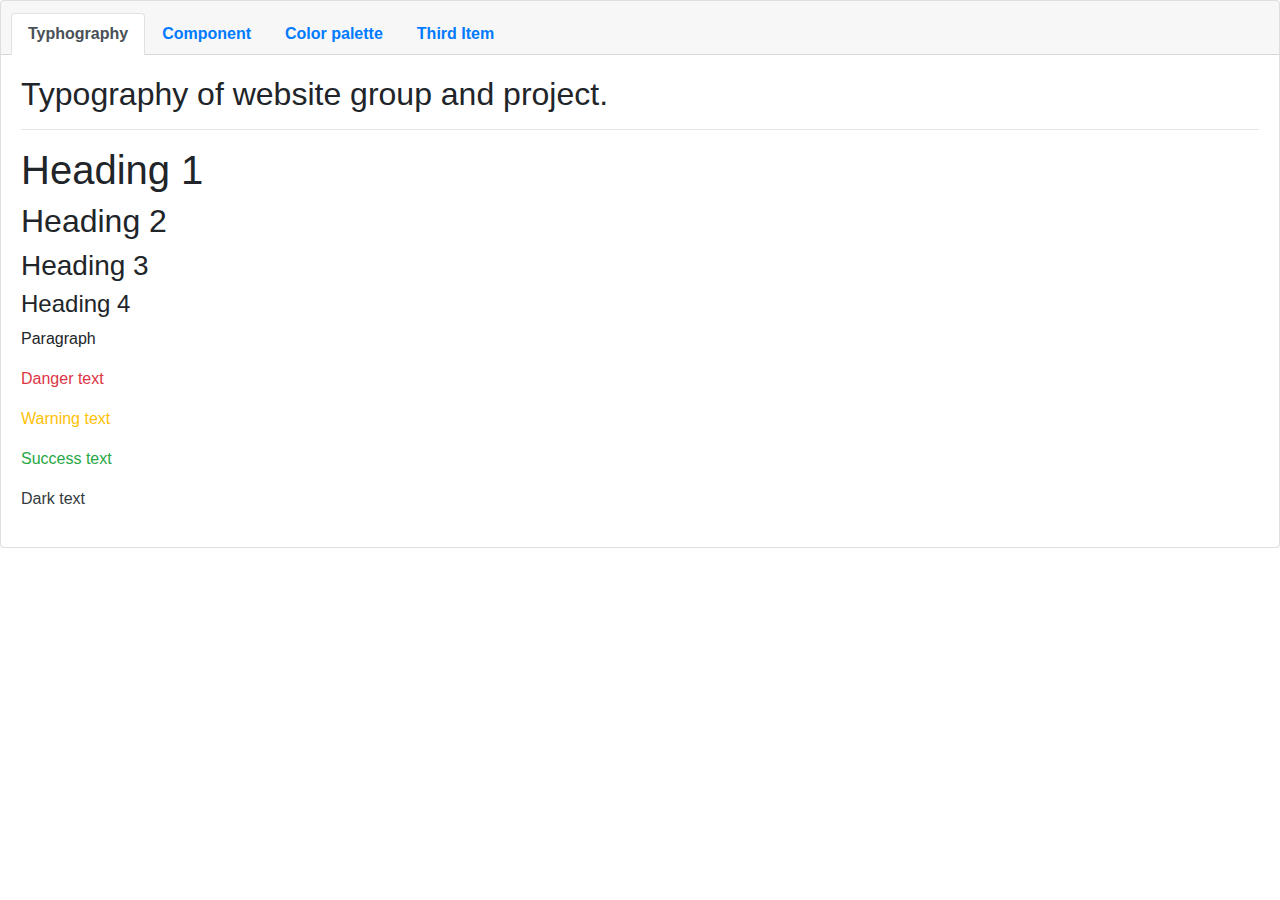
==== index.html @ 57dff59e "first commit" ====
<!DOCTYPE html>
<html lang="en">

<head>
    <meta charset="utf-8">
    <meta name="viewport" content="width=device-width, initial-scale=1.0, shrink-to-fit=no">
    <title>style guide</title>
    <link rel="stylesheet" href="assets/bootstrap/css/bootstrap.min.css">
    <link rel="stylesheet" href="assets/css/styles.css">
</head>

<body>
    <div class="card">
        <div class="card-header">
            <ul class="nav nav-tabs card-header-tabs" role="tablist">
                <li class="nav-item"><a class="nav-link active" id="item-1-1-tab" data-toggle="tab" role="tab"
                        aria-controls="item-1-1" aria-selected="true" href="#item-1-1"><strong>Typhography</strong></a>
                </li>
                <li class="nav-item"><a class="nav-link" id="item-1-2-tab" data-toggle="tab" role="tab"
                        aria-controls="item-1-2" aria-selected="false" href="#item-1-2"><strong>Component</strong></a>
                </li>
                <li class="nav-item"><a class="nav-link" id="item-1-3-tab" data-toggle="tab" role="tab"
                        aria-controls="item-1-3" aria-selected="false" href="#item-1-3"><strong>Color
                            palette</strong></a></li>
                <li class="nav-item"><a class="nav-link" id="item-1-4-tab" data-toggle="tab" role="tab"
                        aria-controls="item-1-3" aria-selected="false" href="#item-1-4"><strong>Third Item</strong></a>
                </li>
            </ul>
        </div>
        <div class="card-body">
            <div id="nav-tabContent" class="tab-content">
                <div id="item-1-1" class="tab-pane fade show active" role="tabpanel" aria-labelledby="item-1-1-tab">
                    <h2>Typography of website group and project.</h2>
                    <hr>
                    <h1>Heading 1</h1>
                    <h2>Heading 2</h2>
                    <h3>Heading 3</h3>
                    <h4>Heading 4</h4>
                    <p>Paragraph</p>
                    <p class="text-danger">Danger text</p>
                    <p class="text-warning">Warning text</p>
                    <p class="text-success">Success text</p>
                    <p class="text-dark">Dark text</p>

                </div>
                <div id="item-1-2" class="tab-pane fade" role="tabpanel" aria-labelledby="item-1-2-tab">
                    <h2>Button</h2>
                    <hr />
                    <button class="btn btn-primary-login" type="button"><strong>Login button</strong></button>
                    <button class="btn btn-outline-info" type="button"><strong>Control button</strong></button>
                    <button class="btn btn-secondary" type="button"><strong>Secondary button</strong></button>
                    <hr />
                    <h2>Table of content</h2>
                    <br />
                    <table class="table">
                        <thead>
                            <tr style="text-align: center; border-width: 0px; border-style: none;">
                                <th>STT</th>
                                <th>MSSV</th>
                                <th>Họ tên</th>
                                <th>Công việc được giao</th>
                                <th>Kết quả</th>
                            </tr>
                        </thead>
                        <tbody style="text-align: center;">
                            <tr>
                                <td>1</td>
                                <td>19130215</td>
                                <td>Lê Quốc Thịnh<br></td>
                                <td>Tìm hiểu về firebase</td>
                                <td>100%</td>
                            </tr>
                            <tr>
                                <td>2</td>
                                <td>19130120</td>
                                <td>Cao Huy Tấn Lộc</td>
                                <td>Tìm hiểu về firebase</td>
                                <td>100%</td>
                            </tr>
                            <tr>
                                <td>3</td>
                                <td>19130128</td>
                                <td>Nguyễn Dũy Long</td>
                                <td>Tìm hiểu về firebase</td>
                                <td>100%</td>
                            </tr>
                            <tr>
                                <td>4</td>
                                <td>19130131</td>
                                <td>Lương Hữu Luân</td>
                                <td>Tìm hiểu về firebase</td>
                                <td>100%</td>
                            </tr>
                            <tr>
                                <td>5</td>
                                <td>19130172</td>
                                <td>Nguyễn Công Phúc</td>
                                <td>Tìm hiểu về firebase</td>
                                <td>100%</td>
                            </tr>
                        </tbody>
                    </table>

                </div>
                <div id="item-1-3" class="tab-pane fade" role="tabpanel" aria-labelledby="item-1-3-tab">
                    <h2>Color palette</h2>
                    <hr />
                    <div>
                        <div>
                            <h3>Group website primary color</h3>
                            <p>Color: <strong>#212529</strong></p>
                            <span class="swatch-preview" style="background-color: #212529;"></span>
                        </div>
                        <br />
                        <div>
                            <h3>Group website secondary color</h3>
                            <p>Color: <strong>#FEC503</strong></p>
                            <span class="swatch-preview" style="background-color: #FEC503;"></span>
                        </div>
                        <br />
                        <div>
                            <h3>Project website primary color</h3>
                            <p>Color: <strong>#009CD7</strong></p>
                            <span class="swatch-preview" style="background-color: #009CD7;"></span>
                        </div>
                        <br />
                        <div>
                            <h3>Project website secondary color</h3>
                            <p>Color: <strong>#f77f00</strong></p>
                            <span class="swatch-preview" style="background-color: #f77f00;"></span>
                        </div>
                    </div>
                    <br/>
                    <h2>Text color of group website</h2>
                    <li style="color:#212529">Normal text: <strong>#212529</strong></li>
                    <li style="color:#fed136">Text hoover: <strong>#fed136</strong></li>
                    <br/>
                    <h2>Text color of project website</h2>
                    <li style="color:#212529">Normal text: <strong> #212529</strong></li>
                    <li style="color:#003893">Link: <strong>#003893</strong></li>
                    <li style="color:#FF0000">Link hoover: <strong>#FF0000</strong></li>
                </div>
                <div id="item-1-4" class="tab-pane fade" role="tabpanel" aria-labelledby="item-1-4-tab">
                    <h2>Image and icon</h2>
                    <hr/>
                    <h3>Icon</h3>
                    <i class="fas fa-file-import"></i>              
                </div>
            </div>
        </div>
    </div>
    <script src="assets/js/jquery.min.js"></script>
    <script src="assets/bootstrap/js/bootstrap.min.js"></script>
</body>

</html>
---- assets/css/styles.css ----
.btn-primary.focus, .btn-primary:focus {
  color: #fff;
  background-color: #42dca3;
  border-color: #42dca3;
  box-shadow: 0 0 0 .2rem #42dca3;
}

.btn-primary-login {
  color: #fff;
  background-color: #42dca3;
  border-color: #42dca3
}

.btn-primary-login:hover {
  color: #fff;
  background-color: #42dca3;
  border-color: #42dca3
}


.btn-primary.disabled-login, .btn-primary-login:disabled {
  color: #fff;
  background-color: #42dca3;
  border-color: #42dca3
}

.btn-primary-login:not(:disabled):not(.disabled).active, .btn-primary-login:not(:disabled):not(.disabled):active, .show>.btn-primary-login.dropdown-toggle {
  color: #fff;
  background-color: #42dca3;
  border-color: #42dca3
}

.btn-primary-login:not(:disabled):not(.disabled).active:focus, .btn-primary-login:not(:disabled):not(.disabled):active:focus, .show>.btn-primary-login.dropdown-toggle:focus {
  box-shadow: 0 0 0 .2rem #42dca3
}
.detail-color-login {
  color:#42dca3

}
.swatch-preview {
  order-top: 1px solid rgba(0,0,0,.1);
        border-bottom: 1px solid rgba(0,0,0,.1);
        display: block;
        float: left;
        height: 60px;
        width: 100%;
        margin: 0 .8em .5em 0;
}
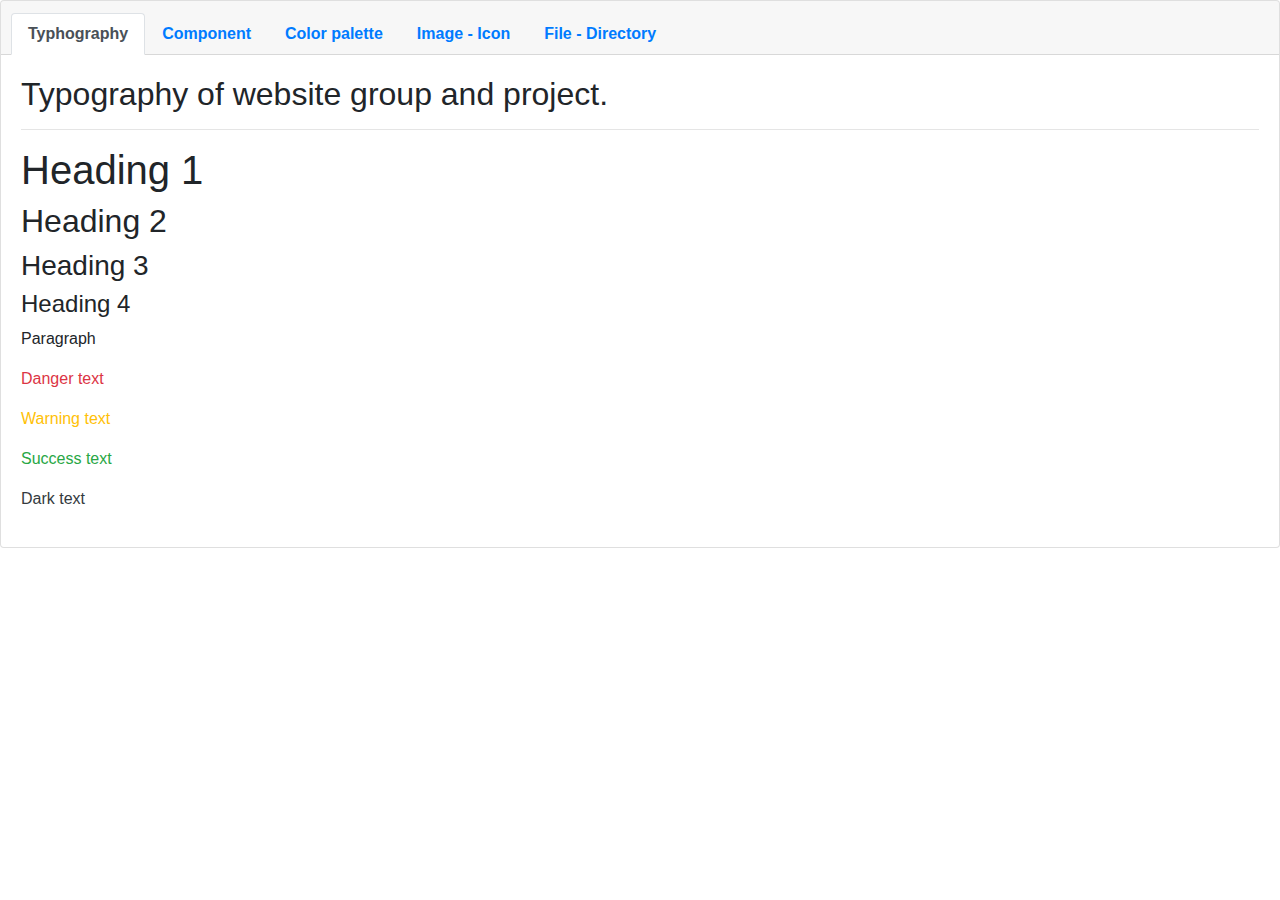
==== commit cb4b36c9: "add the fifth navigation bar" ====
--- a/index.html
+++ b/index.html
@@ -23,8 +23,11 @@
                         aria-controls="item-1-3" aria-selected="false" href="#item-1-3"><strong>Color
                             palette</strong></a></li>
                 <li class="nav-item"><a class="nav-link" id="item-1-4-tab" data-toggle="tab" role="tab"
-                        aria-controls="item-1-3" aria-selected="false" href="#item-1-4"><strong>Third Item</strong></a>
+                        aria-controls="item-1-4" aria-selected="false" href="#item-1-4"><strong>Image - Icon</strong></a>
                 </li>
+                <li class="nav-item"><a class="nav-link" id="item-1-5-tab" data-toggle="tab" role="tab"
+                    aria-controls="item-1-5" aria-selected="false" href="#item-1-5"><strong>File - Directory</strong></a>
+            </li>
             </ul>
         </div>
         <div class="card-body">
@@ -146,6 +149,10 @@
                     <h3>Icon</h3>
                     <i class="fas fa-file-import"></i>              
                 </div>
+                <div id="item-1-5" class="tab-pane fade" role="tabpanel" aria-labelledby="item-1-5-tab">
+                    <h2>File and directory</h2>
+                            
+                </div>
             </div>
         </div>
     </div>
